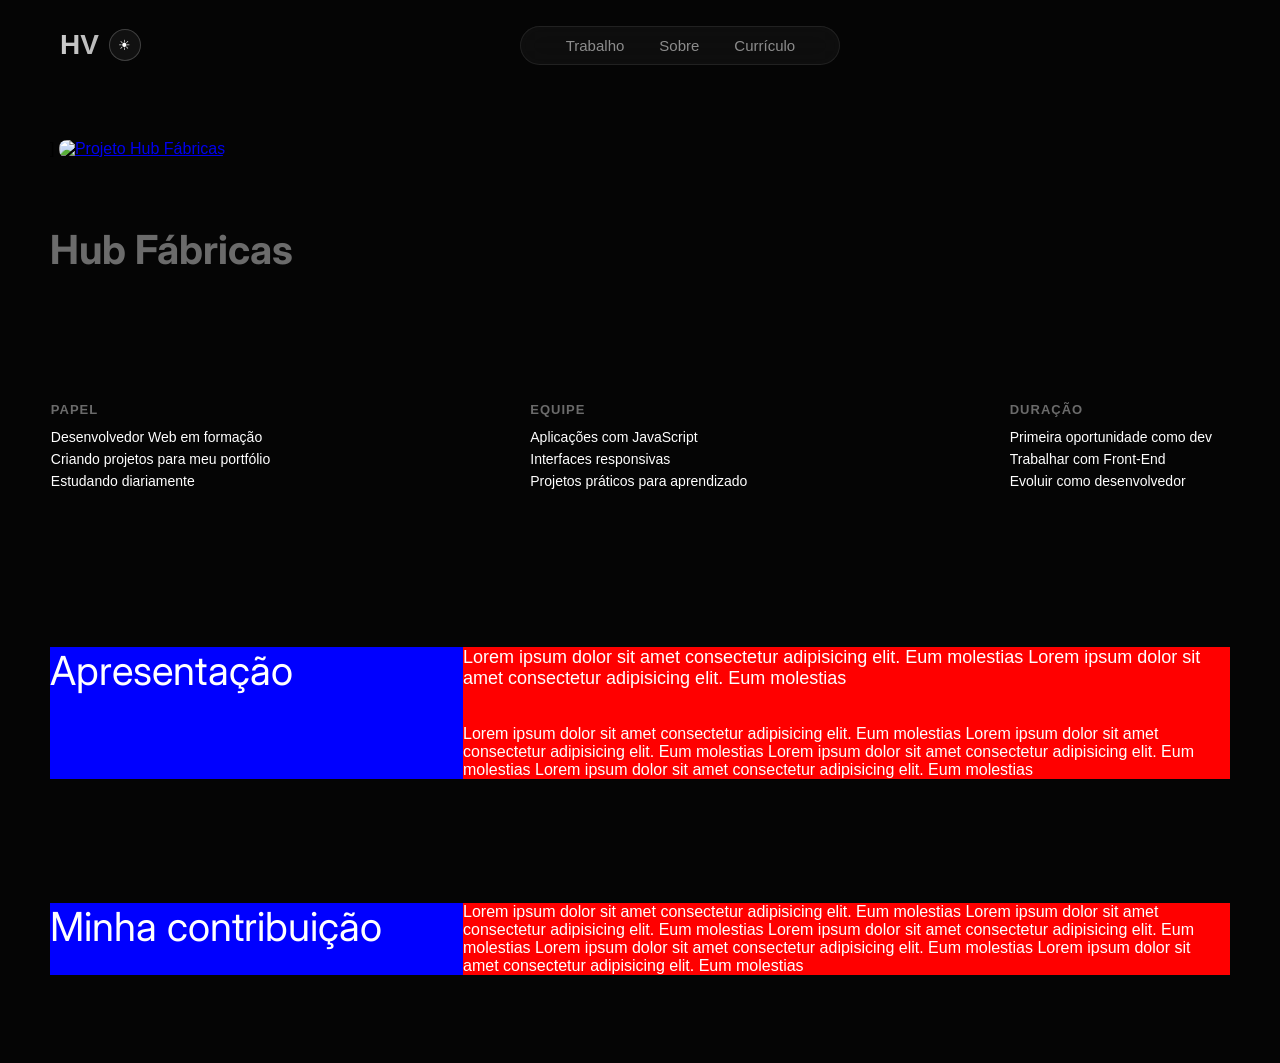
==== hub-fabricas.html @ 0eab5acb "UPDATE ADD PAGINA SOBRE PROJETO" ====
<!DOCTYPE html>
<html lang="en">
<head>
    <meta charset="UTF-8">
    <meta name="viewport" content="width=device-width, initial-scale=1.0">
    <link href="https://fonts.googleapis.com/css2?family=Inter:wght@300;400;500;600&display=swap" rel="stylesheet">
    <link rel="stylesheet" href="style.css">
    <title>HentonyAlmeida - Projeto Hub</title>
</head>

<body>

    <header class="header">

    <div class="logo">
        <a href="#HentonyAlmeida">
            <span class="logo-hv">HV</span>
        </a>
    <!-- Botão de tema -->
        <button id="theme-toggle" class="theme-toggle">
            ☀
        </button>
    </div>

    <!-- Menu -->
    <nav class="nav-container" id="menu">
        <ul class="nav-menu">
            <li><a href="index.html">Trabalho</a></li>
            <li><a href="sobre.html">Sobre</a></li>
            <li><a href="#Curriculo">Currículo</a></li>
        </ul>
    </nav>

    <!-- Hora -->
    <div class="time" id="time"></div>

    </header>

    <div class="container">
        <section class="projects">
            <div class="project-card">
                <div class="project-media">]
                    <a href="hub-fabricas.html" target="_parent">
                        <img src="hub_fabricas.png" alt="Projeto Hub Fábricas">
                    </a>
                </div>
            </div>

            <div class="projects-title">
                <h2>Hub Fábricas</h2>
            </div>
            
            <section class="journey">
                <div class="journey-container">
                    <div class="journey-col">
                        <h4>PAPEL</h4>
                        <p>Desenvolvedor Web em formação</p>
                        <p>Criando projetos para meu portfólio</p>
                        <p>Estudando diariamente</p>
                    </div>

                    <div class="journey-col">
                        <h4>EQUIPE</h4>
                        <p>Aplicações com JavaScript</p>
                        <p>Interfaces responsivas</p>
                        <p>Projetos práticos para aprendizado</p>
                    </div>

                    <div class="journey-col">
                        <h4>DURAÇÃO</h4>
                        <p>Primeira oportunidade como dev</p>
                        <p>Trabalhar com Front-End</p>
                        <p>Evoluir como desenvolvedor</p>
                    </div>
                </div>
            </section>
            
            <div class="prj-section">
                <div class="prj-subtitle">
                    <h5>Apresentação</h5>
                </div>
                <div class="prj-content">
                    <p style="font-size: 18px;">Lorem ipsum dolor sit amet consectetur adipisicing elit. Eum molestias
                    Lorem ipsum dolor sit amet consectetur adipisicing elit. Eum molestias</p>
                    <br>
                    <br>
                    <p style="font-size: 16px;">Lorem ipsum dolor sit amet consectetur adipisicing elit. Eum molestias
                    Lorem ipsum dolor sit amet consectetur adipisicing elit. Eum molestias
                    Lorem ipsum dolor sit amet consectetur adipisicing elit. Eum molestias
                    Lorem ipsum dolor sit amet consectetur adipisicing elit. Eum molestias
                    </p>
                </div>
            </div>

            <div class="prj-section">
                <div class="prj-subtitle">
                    <h5>Minha contribuição</h5>
                </div>
                <div class="prj-content">
                    <p style="font-size: 16px;">Lorem ipsum dolor sit amet consectetur adipisicing elit. Eum molestias Lorem ipsum dolor sit amet consectetur adipisicing elit. Eum molestias
                    Lorem ipsum dolor sit amet consectetur adipisicing elit. Eum molestias
                    Lorem ipsum dolor sit amet consectetur adipisicing elit. Eum molestias
                    Lorem ipsum dolor sit amet consectetur adipisicing elit. Eum molestias
                    </p>
                </div>
            </div>


        </section>
    </div>


    <section class="content"></section>
    <script src="script.js"></script>

</body>
</html>
---- style.css ----
*{
    margin:0;
    padding:0;
    box-sizing:border-box;
}

body{
    padding-top:100px;
    background:#050505;
    font-family: Helvetica, Arial, sans-serif;
}

h5 {
    font-family: 'Inter', sans-serif;
    font-size: 2.5rem;
    font-style: normal;
    font-weight: 400;
    line-height: 3rem;
    letter-spacing: 0em;
    text-align: left;
    margin: 0 0 .5rem 0;
    color: #fff;
}

/* HEADER */

.header {
    top:0;
    width:100%;
    height:90px;
    display:flex;
    z-index:1000;
    padding:0 60px;
    position:fixed;
    align-items:center;
    justify-content:space-between;
}

/* LOGO */

.logo a {
    text-decoration:none;
}

.logo {
    display: flex;
    font-size:28px;
    font-weight:bold;
    align-items: center;
    gap: 10px;
}

.logo-hv {
    background: linear-gradient(270deg, #cccccc, #ffffff, #999999, #cccccc);
    background-size: 800% 800%;
    background-clip: text;
    -webkit-text-fill-color: transparent;
    animation: gradientAnimation 8s ease infinite;
}

/* BOTÃO DARK/LIGHT */

.theme-toggle {
    width:32px;
    height:32px;
    border-radius:50%;
    border:1px solid rgba(255,255,255,0.2);
    background:rgba(255,255,255,0.05);
    color:white;
    cursor:pointer;
    display:flex;
    align-items:center;
    justify-content:center;
    font-size:14px;
    transition:all .3s ease;
}

.theme-toggle:hover {
    background:rgba(255,255,255,0.15);
}

/* BOTAO MODO CLARO */

body.light-mode {
    background:#ffffff;
}

body.light-mode .hero {
    background:#ffffff;
}

body.light-mode .hero-content h1 {
    background-color: #111;
}

body.light-mode .hero-content p {
    color:#0505052a;
}

body.light-mode .nav-container {
    background:rgba(0,0,0,0.04);
    border:1px solid rgba(0,0,0,0.08);
}

body.light-mode .nav-menu a {
    color:#444;
}

body.light-mode .nav-menu a:hover {
    color:#000;
}

body.light-mode .time {
    color:#444;
}

body.light-mode .theme-toggle {
    color:#000;
    border:1px solid rgba(0,0,0,0.2);
}

body.light-mode .project-header h3,
body.light-mode .tags span {
    color:#111;
}

body.light-mode .project-info p {
    color: #05050581;
}

/* Animação do gradiente */
@keyframes gradientAnimation {
    0% { background-position: 0% 50%; }
    50% { background-position: 100% 50%; }
    100% { background-position: 0% 50%; }
}

/* NAV CONTAINER */

.nav-container {
    width:320px;
    display:flex;
    padding:10px 20px;
    border-radius:50px;
    align-items:center;
    justify-content:space-between;
    backdrop-filter: blur(12px);
    background:rgba(255,255,255,0.04);
    border:1px solid rgba(255,255,255,0.08);
    transition:all 0.45s cubic-bezier(.4,0,.2,1);
}

/* MENU CENTRAL */
.nav-menu {
    display: flex;
    list-style: none;
    gap: 35px;
    justify-content: center; /* centraliza horizontalmente */
    flex: 1; /* ocupa todo espaço central */
    transform: opacity 0.3s ease, transform 0.3s ease;
}

.nav-menu li {
    display: flex;
    align-items: center;
}

.nav-menu a {
    font-size: 15px;
    transition: 0.3s;
    color: #8c8c8c;
    text-decoration: none;
}

.nav-menu a:hover {
    color: white;
}

/* TIME */

.time {
    font-size:14px;
    color:#7a7a7a;
}

/* CONTAINER */

.container {
    display: block;
    align-content: center;
    margin: auto;
    max-width: 1200px;
    padding-bottom: 1rem;
}

/* Seção Hero */
.hero {
    width: 100%;
    min-height: 30vh; /* altura menor, para ficar próximo ao menu */
    display: flex;
    justify-content: center;
    align-items: flex-start; /* alinha no topo da seção */
    text-align: center;
    background: #050505;
    padding: 2rem; /* mais espaço no topo */
}

.hero-content {
    margin-top: 1rem; /* distância do menu */
}

.hero-content h1 {
    font-size: 90px;
    font-weight: 1000;
    background-color: #f8f8f8;
    background-size: 800% 800%;
    background-clip: text;
    -webkit-text-fill-color: transparent;
    animation: gradientAnimation 8s ease infinite;
    margin-bottom: 0.5rem;
}

.hero-content p {
    font-size: 60px;
    font-weight: 1000;
    color: #6b6b6b;
    opacity: 0.8;
}

/* SEÇÃO TRAJETÓRIA */

.journey {
    width:100%;
    display:grid;
    justify-content:center;
    align-items: center;
    padding: 60px 0;
}

.journey-container {
    width:100%;
    max-width:1200px;
    display:grid;
    grid-template-columns:repeat(3,1fr);
    gap: 260px;
}

.journey-col h4{
    font-size:13px;
    letter-spacing:1px;
    color:#6b6b6b;
    margin-bottom:12px;
}

.journey-col p{
    font-size:14px;
    color:#ffffff;
    margin-bottom:6px;
}

/* LIGHT MODE */

body.light-mode .journey-col p{
    color:#111;
}

body.light-mode .journey-col h4{
    color:#666;
}

/* RESPONSIVO */

@media (max-width:768px){

    .journey-container{
        grid-template-columns:1fr;
        gap:40px;
    }

}

/* Projetos */

.projects {
    display: grid;
    max-width:1600px;
    align-items: center;
    justify-content: center;
    margin: 0;
    padding: 40px 10px;
    gap:60px;
}

/* TITULO PROJETOS */

.projects-title {
    display:flex;
    align-items:center;
    gap:10px;
}

.projects-title h1 {
    font-size: 40px;
    font-weight: 1000;
    color: #6b6b6b;
    opacity: 0.8;
}

.projects-title h2 {
    color: #6b6b6b;
    opacity: 0,8;
    font-family: 'Inter', sans-serif;
    font-size: 2.5rem;
    font-style: normal;
    font-weight: 700;
    line-height: 48px;
    letter-spacing: 0em;
    text-align: left;
    margin: .5rem 0;
}

/* CARD PROJETOS */

.project-card {
    display:flex;
    flex-direction:column;
}

.project-media img {
    width: 100%;
    height: auto;
    border-radius: 8px;
}

.project-info {
    margin-top:16px;
}

.project-header {
    display:flex;
    justify-content:space-between;
    align-items:center;
}

.project-header h3 {
    color: #fff;
    font-size:20px;
    font-weight:600;
}

.tags span {
    color: #fff;
    font-size:11px;
    border:1px solid #ccc;
    padding:4px 8px;
    border-radius:4px;
    margin-left:6px;
}

.project-info p {
    margin-top:8px;
    color:#fff;
    font-size:14px;
}

@media (max-width:768px) {
    .projects {
        grid-template-columns:1fr;
    }
}

/* CONTATO */

.contact{
    width:100%;
    padding:40px 10px;
}

.contact-title{
    display:flex;
    align-items:center;
}

.contact-title h2{
    font-size:36px;
    color:#fff;
}

.social-links{
    display:flex;
    gap:20px;
    margin:25px 0 40px;
}

.social-links a{
    font-size:15px;
    color:#fff;
    text-decoration:none;
    transition:0.3s;
}

.social-links a:hover{
    opacity:0.7;
}

.copyright{
    font-size:14px;
    color:#6b6b6b;
}



/* ------------------------------------------------------------- */

/* SEÇÃO ABOUT */

.about {
    display: flex;
    align-items: center;
    justify-content: space-between;
    padding: 80px 0;
    gap: 80px;
}

.about-intro {
    max-width: 500px;
}

.about-intro h1 {
    font-size: 64px;
    color: #ffffff;
    margin-bottom: 10px;
}

#apresentacao {
    color: #6b6b6b;
}

#apresentacao-nome {
    padding-bottom: 35px;
}

.about-intro p {
    font-size: 16px;
    color: #ffffff;
    line-height: 1.7;
}

.about-me img {
    width: 100%;
    border-radius: 12px;
    object-fit: cover;
    box-shadow: 0 20px 40px rgba(122, 122, 122, 0.4);
}

@media (max-width: 900px) {

.about {
    flex-direction: column;
    text-align: center;
}

.about-intro {
    max-width: 100%;
}

}


/* ------------------------------------------------------------- */

/* ao clicar na imagem projeto hub fabricas */

.prj-section {
    display: flex;
    flex-direction: row;
    margin: 2rem 0;
}

.prj-subtitle {
    width: 35%;
    padding-right: 3rem;
    display: block;
    unicode-range: 3rem;
    background-color: blue;
}

.prj-content {
    width: 65%;
    display: block;
    color: #fff;
    background-color: red;
}
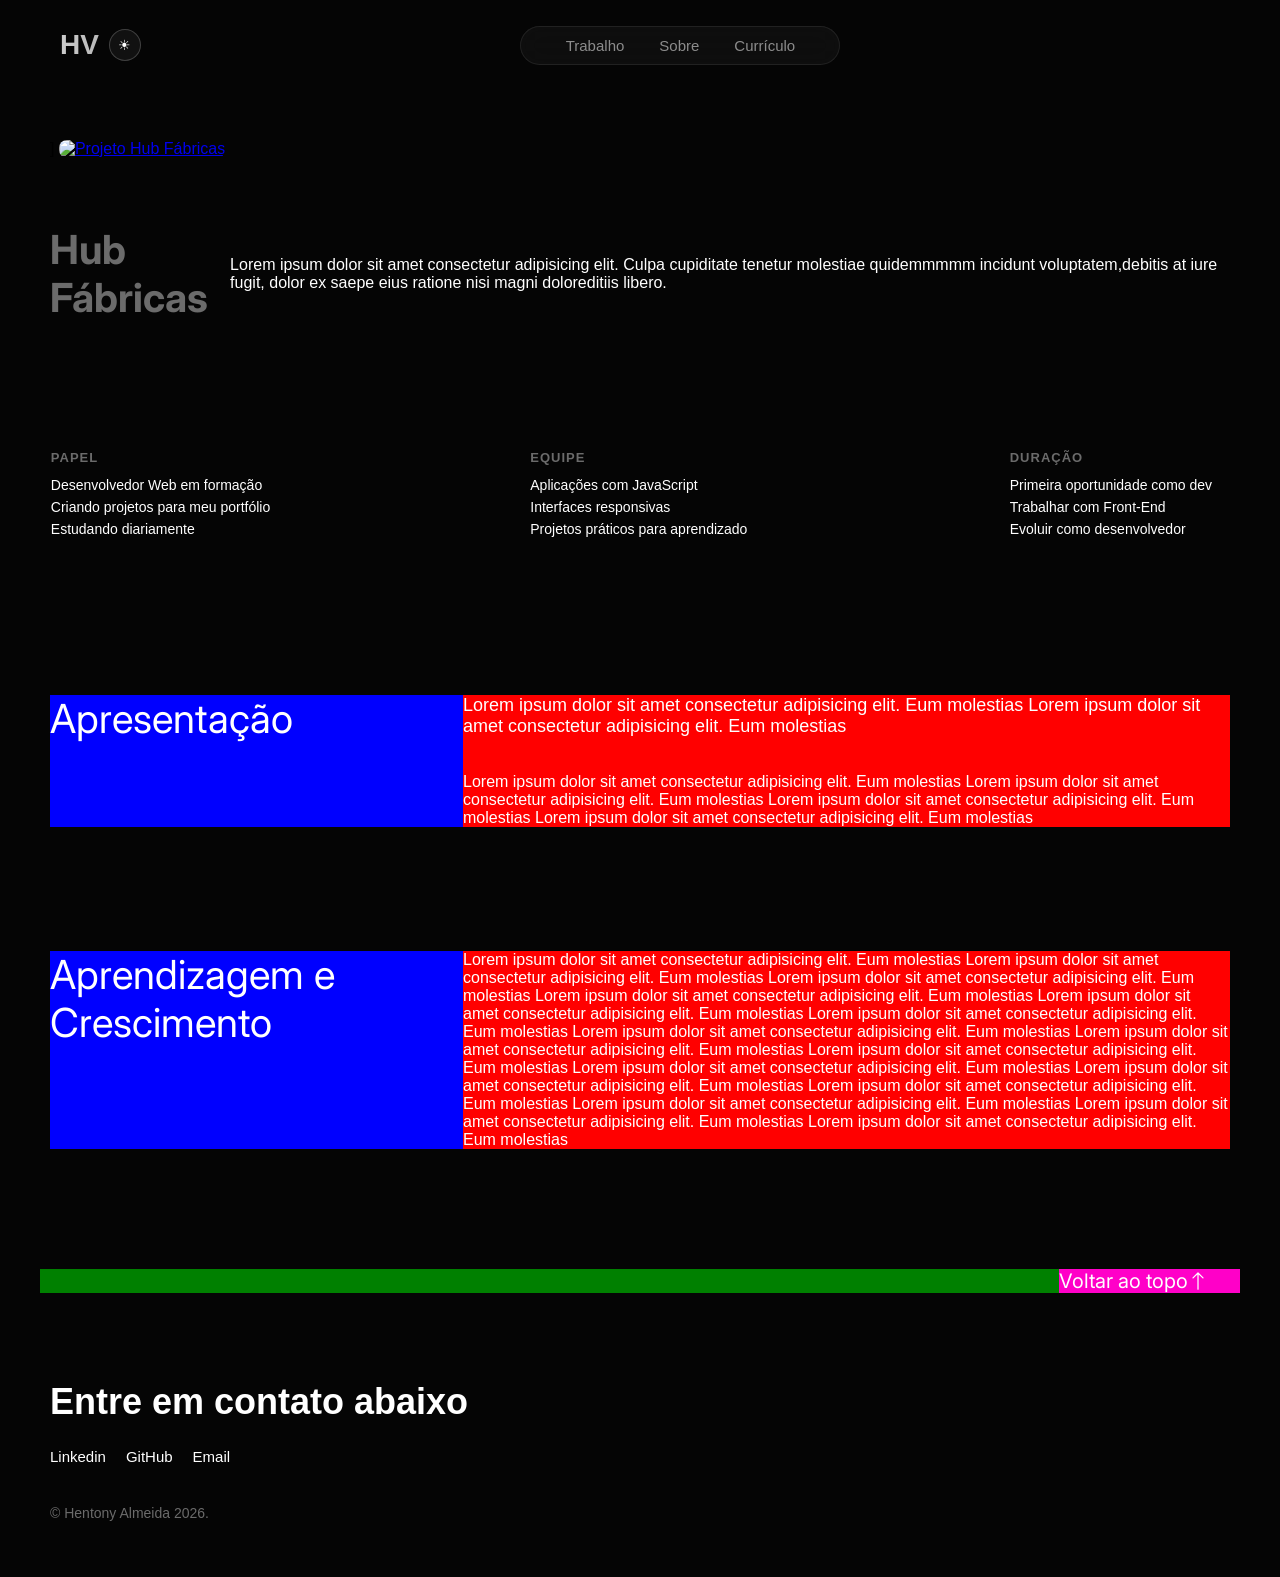
==== commit d1660131: "update atualizacao tela sobre" ====
--- a/hub-fabricas.html
+++ b/hub-fabricas.html
@@ -48,6 +48,10 @@
 
             <div class="projects-title">
                 <h2>Hub Fábricas</h2>
+                <p style="color: #fff;">
+                Lorem ipsum dolor sit amet consectetur adipisicing elit. Culpa cupiditate tenetur molestiae quidemmmmm 
+                incidunt voluptatem,debitis at iure fugit, dolor ex saepe eius ratione nisi magni doloreditiis libero.
+                </p>
             </div>
             
             <section class="journey">
@@ -94,20 +98,60 @@
 
             <div class="prj-section">
                 <div class="prj-subtitle">
-                    <h5>Minha contribuição</h5>
+                    <h5>Aprendizagem e Crescimento</h5>
                 </div>
                 <div class="prj-content">
                     <p style="font-size: 16px;">Lorem ipsum dolor sit amet consectetur adipisicing elit. Eum molestias Lorem ipsum dolor sit amet consectetur adipisicing elit. Eum molestias
                     Lorem ipsum dolor sit amet consectetur adipisicing elit. Eum molestias
                     Lorem ipsum dolor sit amet consectetur adipisicing elit. Eum molestias
                     Lorem ipsum dolor sit amet consectetur adipisicing elit. Eum molestias
-                    </p>
+                    Lorem ipsum dolor sit amet consectetur adipisicing elit. Eum molestias
+                    Lorem ipsum dolor sit amet consectetur adipisicing elit. Eum molestias
+                    Lorem ipsum dolor sit amet consectetur adipisicing elit. Eum molestias
+                    Lorem ipsum dolor sit amet consectetur adipisicing elit. Eum molestias
+                    Lorem ipsum dolor sit amet consectetur adipisicing elit. Eum molestias
+                    Lorem ipsum dolor sit amet consectetur adipisicing elit. Eum molestias
+                    Lorem ipsum dolor sit amet consectetur adipisicing elit. Eum molestias
+                    Lorem ipsum dolor sit amet consectetur adipisicing elit. Eum molestias
+                    Lorem ipsum dolor sit amet consectetur adipisicing elit. Eum molestias
+                    Lorem ipsum dolor sit amet consectetur adipisicing elit. Eum molestias</p>
                 </div>
             </div>
 
 
         </section>
     </div>
+    <div class="container">
+        <div class="top">
+            <a href="#top" class="social-link" style="text-decoration: none;">
+                <font dir="auto" style="vertical-align: inherit;">
+                    <font dir="auto" style="vertical-align: inherit;"> Voltar ao topo</font>
+                </font>
+                <svg xmlns="http://www.w3.org/2000/svg" xmlns:xlink="http://www.w3.org/1999/xlink" aria-hidden="true" 
+                focusable="false" width="1em" height="1em" style="-ms-transform: rotate(360deg); -webkit-transform: rotate(360deg); 
+                transform: rotate(360deg);" preserveAspectRatio="xMidYMid meet" viewBox="0 0 16 16" class="iconify" data-icon="bi:arrow-up" data-inline="false">
+                    <path fill="currentColor" fill-rule="evenodd" d="M8 15a.5.5 0 0 0 .5-.5V2.707l3.146 3.147a.5.5 0 0 0 .708-.708l-4-4a.5.5 0 0 0-.708 0l-4 
+                    4a.5.5 0 1 0 .708.708L7.5 2.707V14.5a.5.5 0 0 0 .5.5"></path>
+                </svg>
+            </a>
+        </div>
+
+        <section class="contact">
+            <div class="contact-title">
+                <h2>Entre em contato abaixo</h2>
+            </div>
+
+            <div class="social-links">
+                <a href="#">Linkedin</a>
+                <a href="https://github.com/tonyhento" target="_blank" rel="noopener noreferrer">GitHub</a>
+                <a href="https://mailto:silvahentony38@gmail.com?subject=Contato pelo Portfólio" target=""">Email</a>
+            </div>
+
+            <p class="copyright">© Hentony Almeida 2026.</p>
+
+        </section>
+    </div>
+    
 
 
     <section class="content"></section>
--- a/style.css
+++ b/style.css
@@ -408,64 +408,225 @@
     color:#6b6b6b;
 }
 
-
-
 /* ------------------------------------------------------------- */
 
-/* SEÇÃO ABOUT */
-
-.about {
-    display: flex;
-    align-items: center;
-    justify-content: space-between;
-    padding: 80px 0;
-    gap: 80px;
-}
-
-.about-intro {
+/* seção about */
+
+.introducao {
+    background: #050505;
+    max-width: 1200px;
+    padding: 0 20px 40px 20px;
+    margin: 128px auto;
+    display: grid;
+    gap: 160px;
+    grid-template-columns: 2fr 1fr;
+}
+
+.introducao h1 {
+    color: #fff;
+    font-size: 5.5rem;
+    line-height: 1.125;
+    margin-bottom: 30px;
+}
+
+.introducao span {
+    color: #6b6b6b;
+}
+
+.introducao p {
+    color: #fff;
     max-width: 500px;
-}
-
-.about-intro h1 {
-    font-size: 64px;
-    color: #ffffff;
-    margin-bottom: 10px;
-}
-
-#apresentacao {
-    color: #6b6b6b;
-}
-
-#apresentacao-nome {
-    padding-bottom: 35px;
-}
-
-.about-intro p {
-    font-size: 16px;
-    color: #ffffff;
     line-height: 1.7;
-}
-
-.about-me img {
+    font-size: 1rem;
+}
+
+.introducao img {
     width: 100%;
     border-radius: 12px;
     object-fit: cover;
     box-shadow: 0 20px 40px rgba(122, 122, 122, 0.4);
 }
 
+@media (max-width: 1000px) {
+    .introducao h1 {
+        font-size: 3rem;
+    }
+    .introducao p {
+        font-size: 1.125rem;
+        line-height: 1.33;
+    }
+}
+
 @media (max-width: 900px) {
-
-.about {
+    .introducao {
+        display: flex;
+        flex-direction: column;
+        align-items: center;
+        gap: 30px;
+    }
+
+    .introducao img {
+        order: -1;
+        width: clamp(368px, 80vw, 700px);
+        aspect-ratio: 795 / 1036;
+        object-fit: cover;
+        display: block;
+    }
+
+    .introducao div {
+        order: 1;
+        width: 100%;
+        max-width: 100%;
+        text-align: left; 
+    }
+}
+
+@media (max-width: 800px) {
+    .introducao {
+        grid-template-columns: 1fr 1fr;
+        gap: 40px;
+    }
+    .introducao h1 {
+        font-size: 2rem;
+    }
+}
+
+@media (max-width: 400px) {
+    .introducao img {
+        display: none;
+    }
+    .introducao {
+        grid-template-columns: 1fr;
+    }
+}
+
+
+.formacao {
+    background: #050505;
+    color: #fff;
+}
+
+.formacao-container {
+    max-width: 1200px;
+    padding: 120px 10px;
+    margin: 0 auto;
+    display: grid;
+    grid-template-columns: 1fr 2fr;
+    gap: 100px;
+}
+
+.subtitulo {
+    max-width: 7ch;
+    font-size: 5.5rem;
+    line-height: 1;
+    text-transform: uppercase;
+    word-break: break-all;
+}
+
+.formacao .subtitulo {
+    color: #6b6b6b;
+}
+
+.formacao-texto { 
+    font-size: 1.5rem;
+    line-height: 1.33;
+    max-width: 40ch;
+    margin-bottom: 60px;
+    color: #a3a3a3;
+}
+
+.faculdade-lista {
+    display: flex;
+    flex-wrap: wrap;
+    gap: 20px;
+    margin-bottom: 60px;
+}
+
+.faculdade {
+    flex: 1;
+    background: #000;
+    padding: 20px;
+    border-radius: 4px;
+    display: flex;
     flex-direction: column;
-    text-align: center;
-}
-
-.about-intro {
-    max-width: 100%;
-}
-
-}
-
+}
+
+.faculdade-tipo {
+    font-size: .875rem;
+    text-transform: uppercase;
+    color: #a3a3a3;
+    margin-bottom: 10px;
+}
+
+.faculdade-curso {
+    flex: 1;
+    font-size: 1.125rem;
+    line-height: 1.4;
+    margin-bottom: 40px;
+    position: relative;
+}
+
+.faculdade-curso::before {
+    content: '';
+    display: block;
+    width: 4px;
+    height: 20px;
+    background: linear-gradient(#3b3b3b, #cccccc);
+    position: absolute;
+    left: -24px;
+}
+
+.faculdade-instituicao {
+    font-size: 1.125rem;
+    color: #a3a3a3;
+}
+
+.cursos {
+    margin-bottom: 60px;
+}
+
+.formacao-extra h3 {
+    font-size: 0.875rem;
+    line-height: 1.4;
+    color: #8f8f8f;
+    text-transform: uppercase;
+    margin-bottom: 30px;
+    position: relative;
+}
+
+.formacao-extra li {
+    font-size: 1.125rem;
+    line-height: 1.1;
+    margin-bottom: 20px;
+}
+
+.formacao-extra span {
+    color: #8f8f8f;
+}
+
+.cursos li {
+    display: flex;
+    justify-content: space-between;
+}
+
+@media (max-width: 800px) {
+    .formacao-container {
+        grid-template-columns: 1fr;
+        padding: 60px 20px;
+        gap: 40px;
+    }
+    .formacao-subtitulo {
+        color: #fff;
+    }
+    .formacao-texto {
+        font-size: 1.125rem;
+    }
+    .subtitulo {
+        font-size: 3rem;
+        text-transform: capitalize;
+        max-width: initial !important;
+    }
+}
 
 /* ------------------------------------------------------------- */
 
@@ -490,4 +651,24 @@
     display: block;
     color: #fff;
     background-color: red;
+}
+
+.top {
+    display: flex;
+    margin: 2rem 0 3rem 0;
+    justify-content: flex-end;
+    background-color: green;
+}
+
+.social-link {
+    display: flex;
+    font-family: 'Inter', sans-serif;
+    font-weight: 400;
+    font-size: 20px;
+    margin: 0;
+    color: #fff;
+    line-height: 1.5rem;
+    padding-right: 2rem;
+    align-items: center;
+    background-color: rgb(255, 0, 200);
 }
